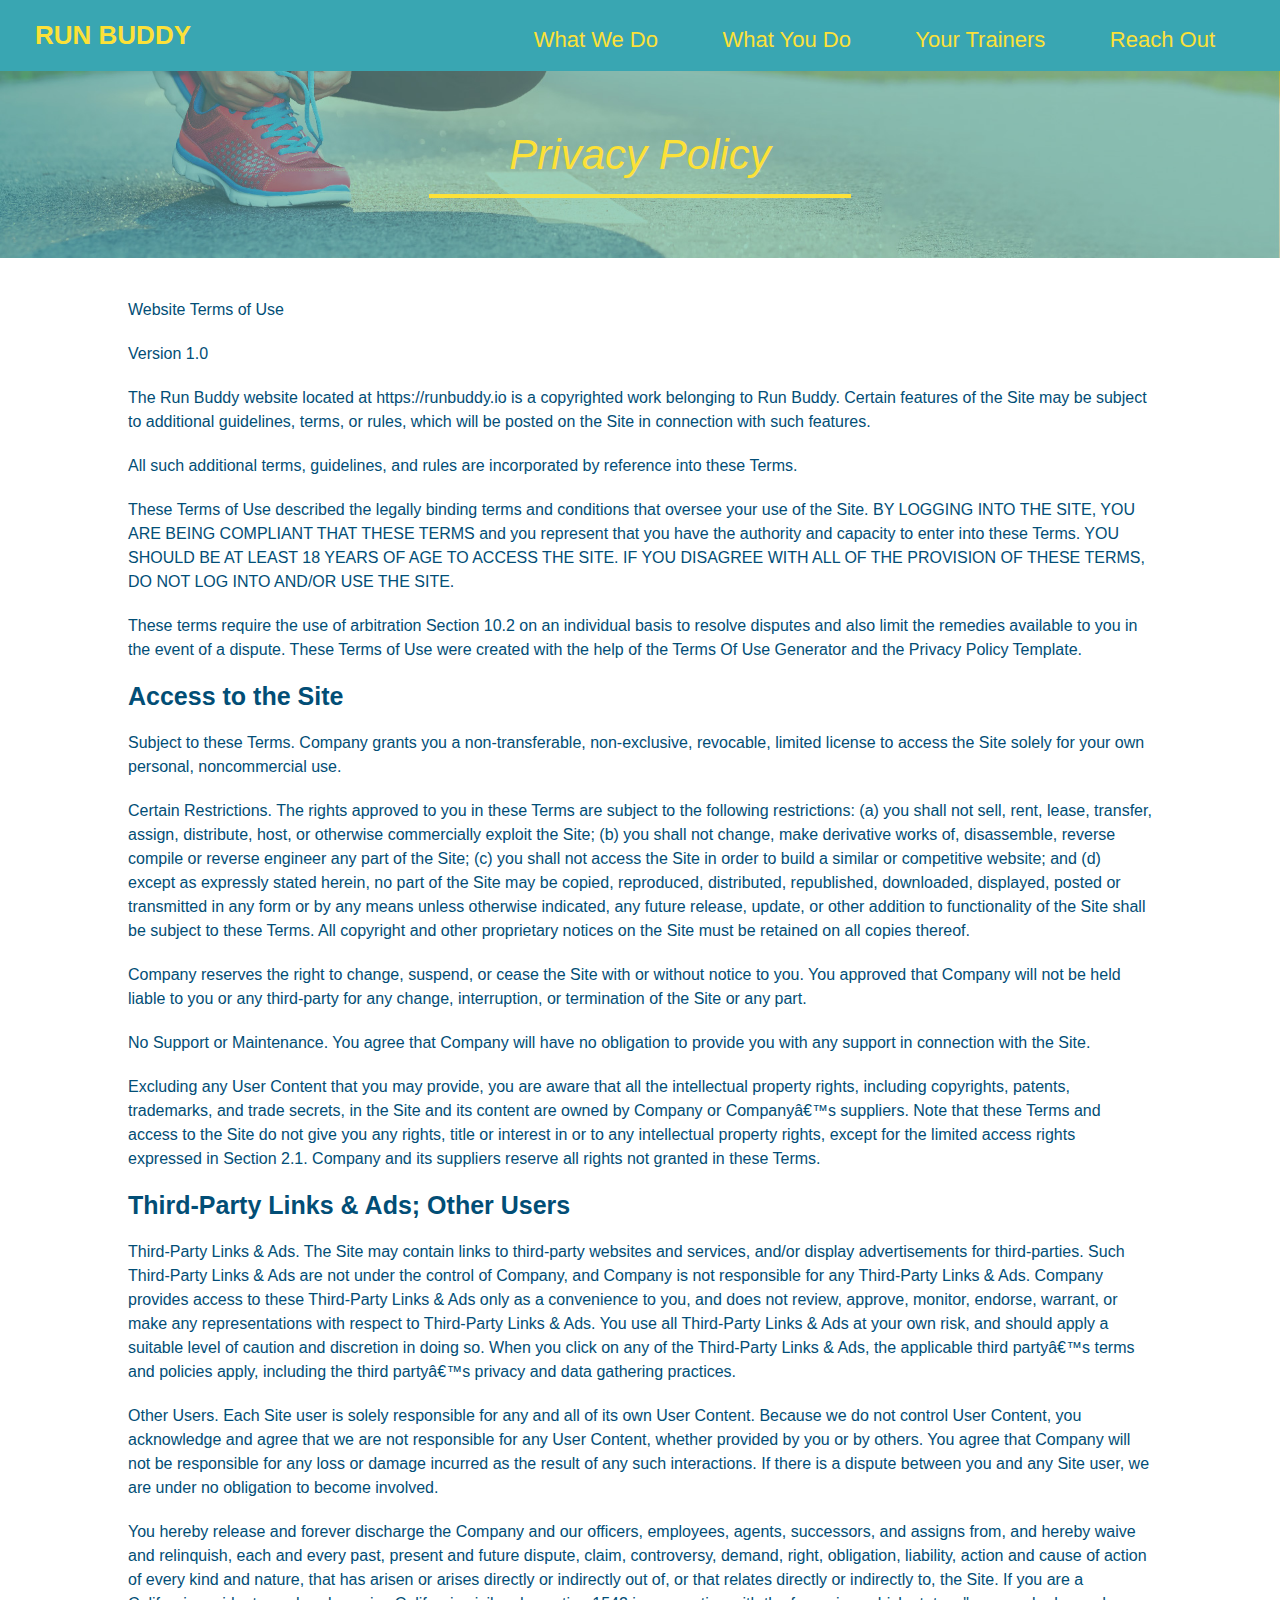
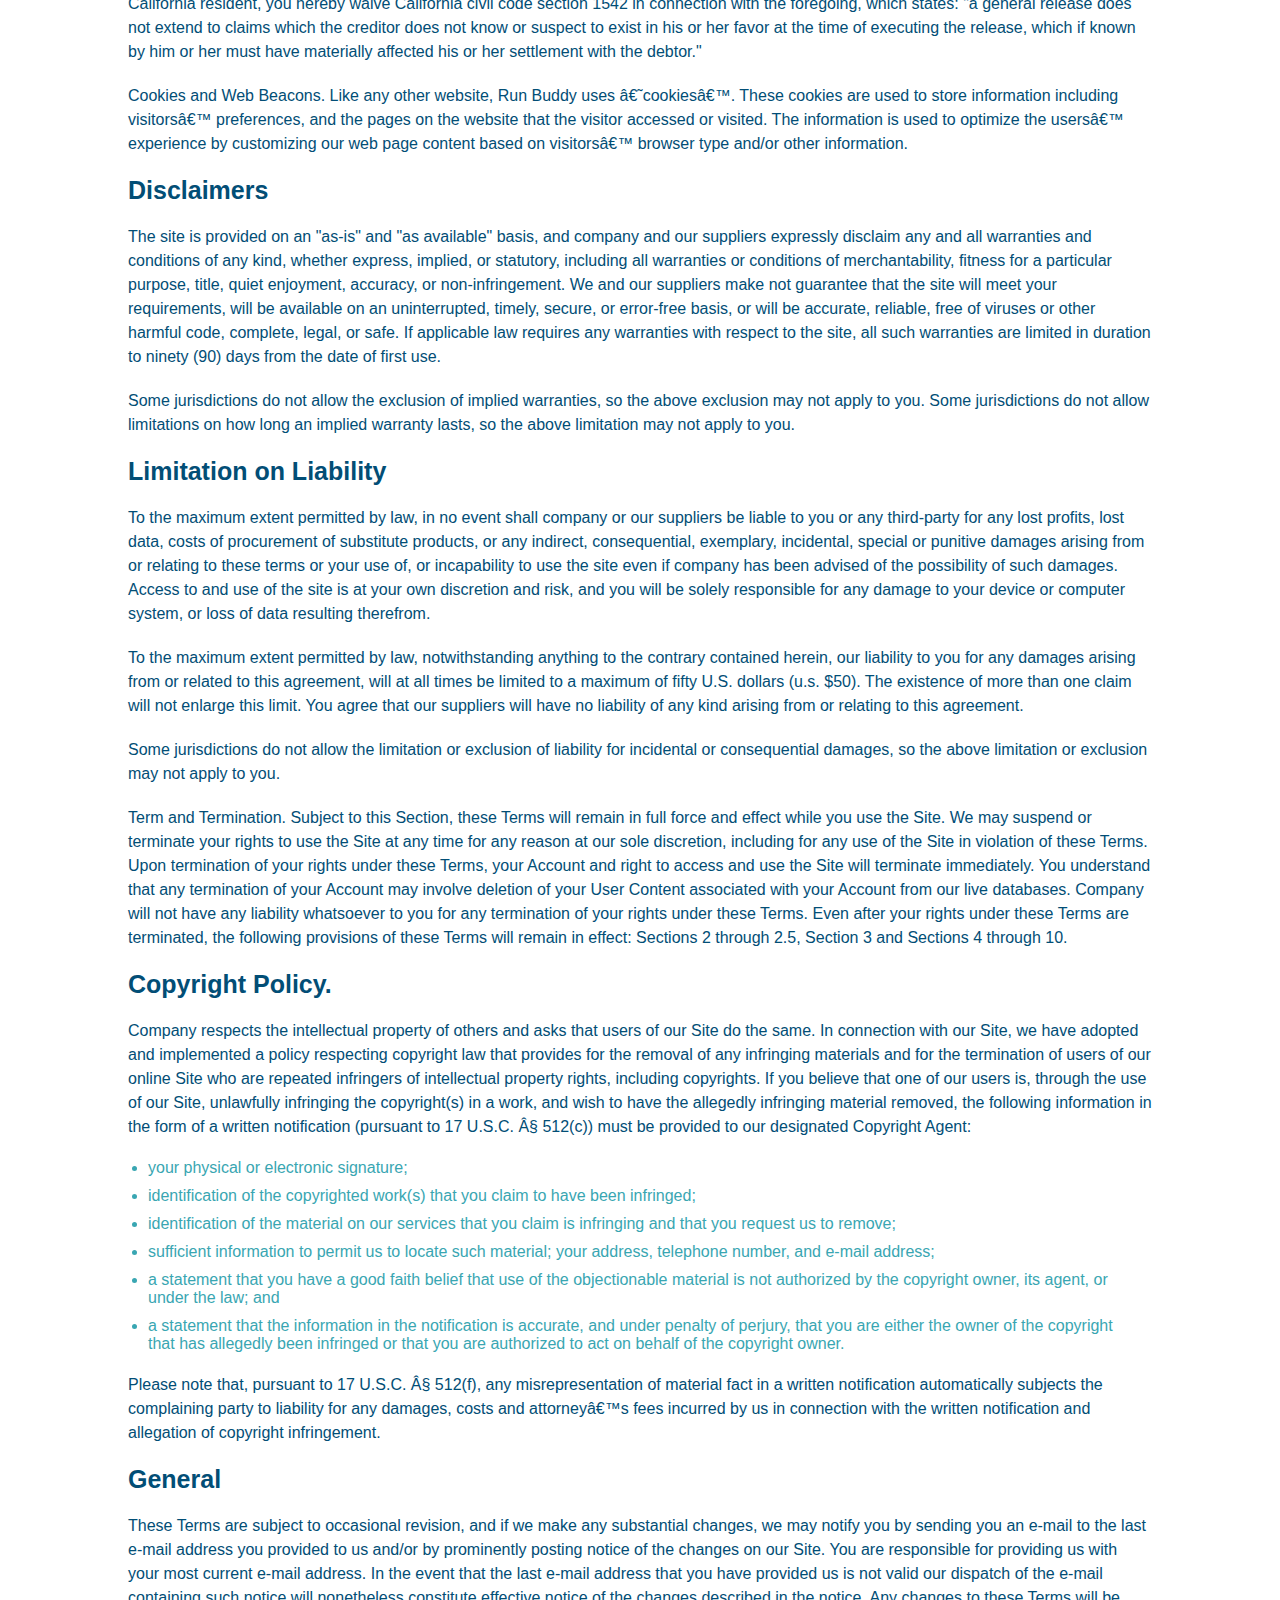
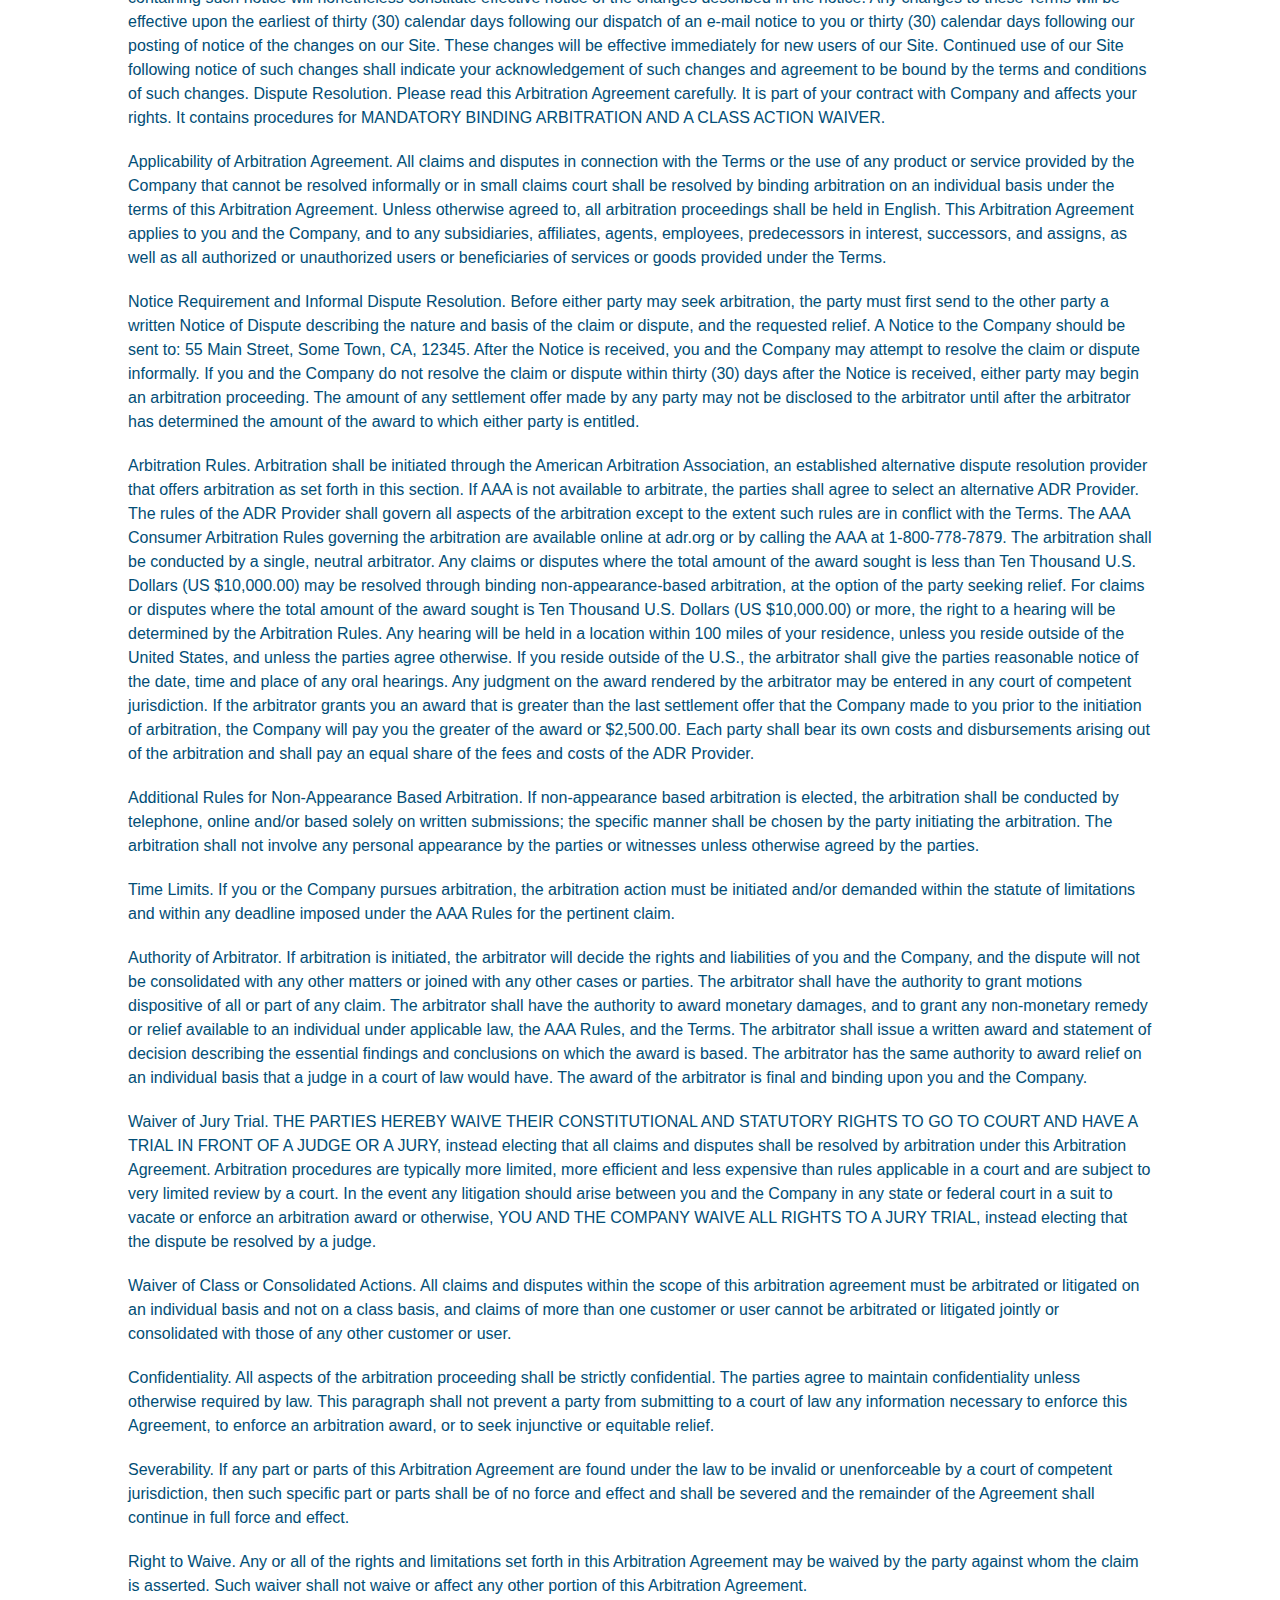
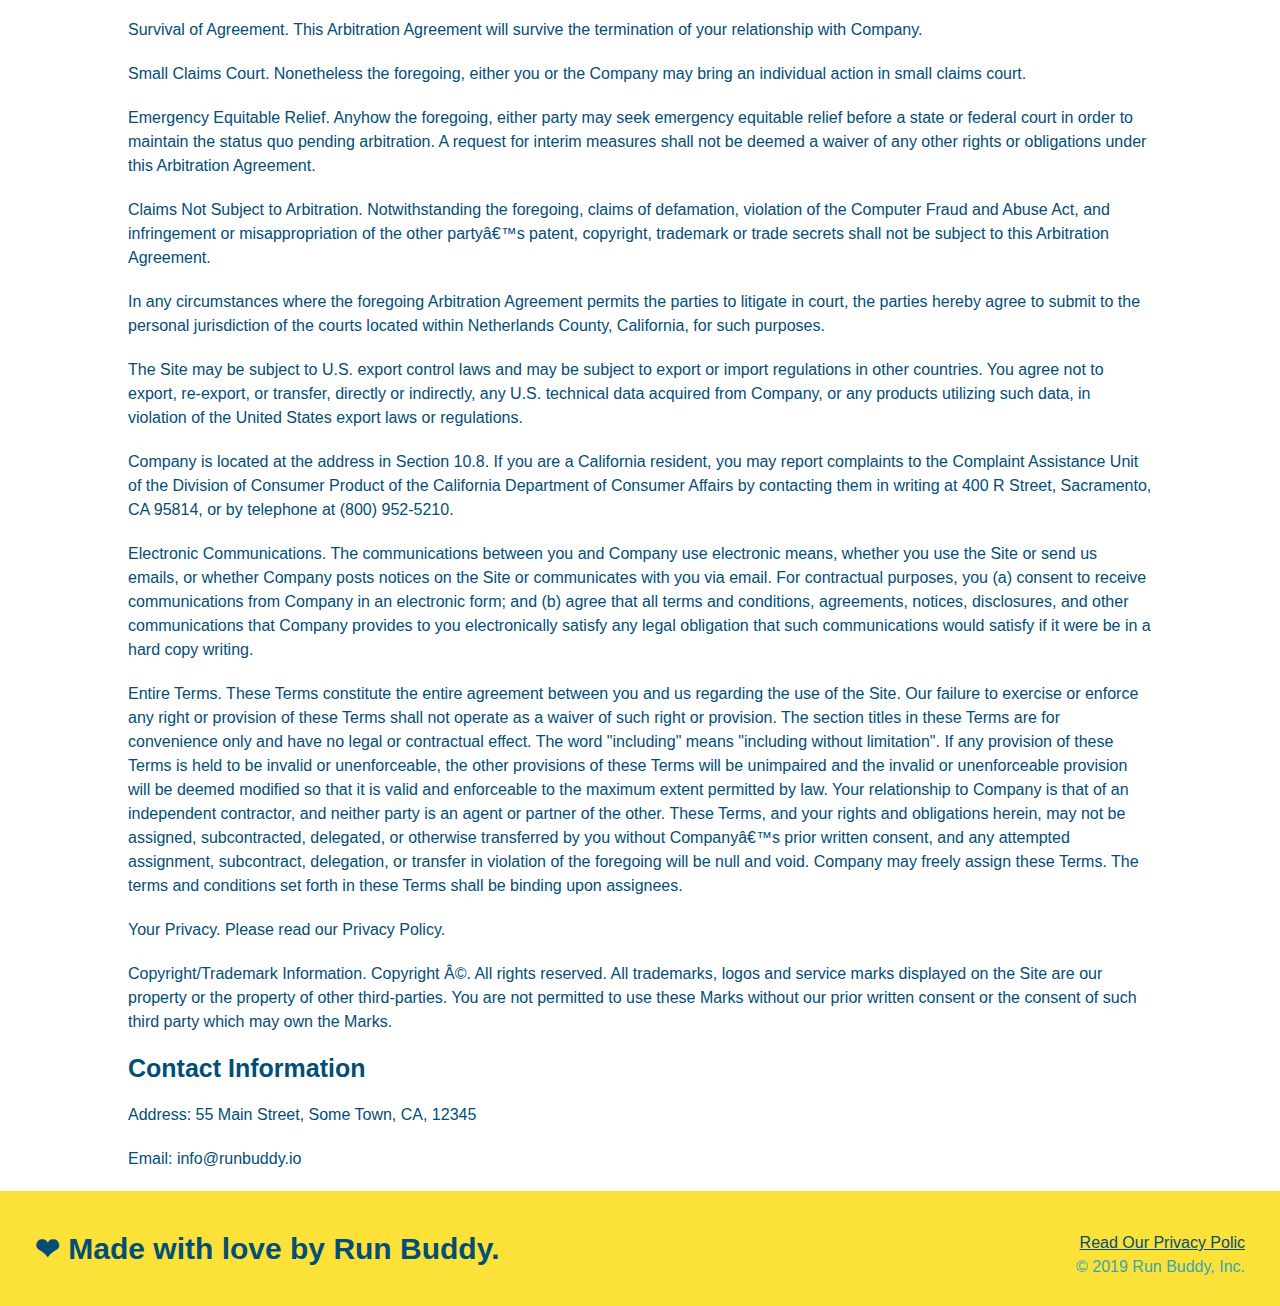
==== privacy-policy.html @ 5eff7f49 "privacy policy" ====
<!DOCTYPE html>
<html lang="en">
   
    <head>
        <meta charset="UTF-8" />
        <title>Privacy Policy - Run Buddy</title>
        <link rel="stylesheet" href="./assets/css/style.css"/>
        <link rel="stylesheet" href="./assets/css/secondary-styles.css"/>
       
    </head>
    
    <header>
            <h1><a href="/">RUN BUDDY</a>
            </h1>
            <nav>
                <!-- Unordered list element -->
            <ul>
                <!-- List item element -->
                <li>
                    <!-- Anchor element -->
                    <a href="./index.html#what-we-do">What We Do</a>
                </li>
                <li>
                    <a href="./index.html#what-you-do">What You Do</a>
                </li>
                <li>
                    <a href="./index.html#your-trainers">Your Trainers</a>
                </li>
                <li>
                    <a href="./index.html#reach-out">Reach Out</a>
                </li>
            </ul> 
            </nav>
    </header>
       
    <section class="hero">
            <h2 class="page-title">
                Privacy Policy
            </h2>
    </section>
        
    <article class="secondary-content">
            <p>
                Website Terms of Use
              </p>
        
              <p>
                Version 1.0
              </p>
        
              <p>
                The Run Buddy website located at https://runbuddy.io is a copyrighted work belonging to Run Buddy. Certain
                features of the Site may be subject to additional guidelines, terms, or rules, which will be posted on the Site
                in connection with such features.
              </p>
        
              <p>
                All such additional terms, guidelines, and rules are incorporated by reference into these Terms.
              </p>
        
              <p>
                These Terms of Use described the legally binding terms and conditions that oversee your use of the Site. BY
                LOGGING INTO THE SITE, YOU ARE BEING COMPLIANT THAT THESE TERMS and you represent that you have the authority
                and capacity to enter into these Terms. YOU SHOULD BE AT LEAST 18 YEARS OF AGE TO ACCESS THE SITE. IF YOU
                DISAGREE WITH ALL OF THE PROVISION OF THESE TERMS, DO NOT LOG INTO AND/OR USE THE SITE.
              </p>
        
              <p>
                These terms require the use of arbitration Section 10.2 on an individual basis to resolve disputes and also
                limit the remedies available to you in the event of a dispute. These Terms of Use were created with the help of
                the Terms Of Use Generator and the Privacy Policy Template.
              </p>
        
              <h3>
                Access to the Site
              </h3>
        
              <p>
                Subject to these Terms. Company grants you a non-transferable, non-exclusive, revocable, limited license to
                access the Site solely for your own personal, noncommercial use.
              </p>
        
              <p>
                Certain Restrictions. The rights approved to you in these Terms are subject to the following restrictions: (a)
                you shall not sell, rent, lease, transfer, assign, distribute, host, or otherwise commercially exploit the Site;
                (b) you shall not change, make derivative works of, disassemble, reverse compile or reverse engineer any part of
                the Site; (c) you shall not access the Site in order to build a similar or competitive website; and (d) except
                as expressly stated herein, no part of the Site may be copied, reproduced, distributed, republished, downloaded,
                displayed, posted or transmitted in any form or by any means unless otherwise indicated, any future release,
                update, or other addition to functionality of the Site shall be subject to these Terms. All copyright and other
                proprietary notices on the Site must be retained on all copies thereof.
              </p>
        
              <p>
                Company reserves the right to change, suspend, or cease the Site with or without notice to you. You approved
                that Company will not be held liable to you or any third-party for any change, interruption, or termination of
                the Site or any part.
              </p>
        
              <p>
                No Support or Maintenance. You agree that Company will have no obligation to provide you with any support in
                connection with the Site.
              </p>
        
              <p>
                Excluding any User Content that you may provide, you are aware that all the intellectual property rights,
                including copyrights, patents, trademarks, and trade secrets, in the Site and its content are owned by Company
                or Companyâ€™s suppliers. Note that these Terms and access to the Site do not give you any rights, title or
                interest in or to any intellectual property rights, except for the limited access rights expressed in Section
                2.1. Company and its suppliers reserve all rights not granted in these Terms.
              </p>
        
              <h3>
                Third-Party Links & Ads; Other Users
              </h3>
        
              <p>
                Third-Party Links & Ads. The Site may contain links to third-party websites and services, and/or display
                advertisements for third-parties. Such Third-Party Links & Ads are not under the control of Company, and Company
                is not responsible for any Third-Party Links & Ads. Company provides access to these Third-Party Links & Ads
                only as a convenience to you, and does not review, approve, monitor, endorse, warrant, or make any
                representations with respect to Third-Party Links & Ads. You use all Third-Party Links & Ads at your own risk,
                and should apply a suitable level of caution and discretion in doing so. When you click on any of the
                Third-Party Links & Ads, the applicable third partyâ€™s terms and policies apply, including the third partyâ€™s
                privacy and data gathering practices.
              </p>
        
              <p>
                Other Users. Each Site user is solely responsible for any and all of its own User Content. Because we do not
                control User Content, you acknowledge and agree that we are not responsible for any User Content, whether
                provided by you or by others. You agree that Company will not be responsible for any loss or damage incurred as
                the result of any such interactions. If there is a dispute between you and any Site user, we are under no
                obligation to become involved.
              </p>
        
              <p>
                You hereby release and forever discharge the Company and our officers, employees, agents, successors, and
                assigns from, and hereby waive and relinquish, each and every past, present and future dispute, claim,
                controversy, demand, right, obligation, liability, action and cause of action of every kind and nature, that has
                arisen or arises directly or indirectly out of, or that relates directly or indirectly to, the Site. If you are
                a California resident, you hereby waive California civil code section 1542 in connection with the foregoing,
                which states: "a general release does not extend to claims which the creditor does not know or suspect to exist
                in his or her favor at the time of executing the release, which if known by him or her must have materially
                affected his or her settlement with the debtor."
              </p>
        
              <p>
                Cookies and Web Beacons. Like any other website, Run Buddy uses â€˜cookiesâ€™. These cookies are used to store
                information including visitorsâ€™ preferences, and the pages on the website that the visitor accessed or visited.
                The information is used to optimize the usersâ€™ experience by customizing our web page content based on visitorsâ€™
                browser type and/or other information.
              </p>
        
              <h3>
                Disclaimers
              </h3>
        
              <p>
                The site is provided on an "as-is" and "as available" basis, and company and our suppliers expressly disclaim
                any and all warranties and conditions of any kind, whether express, implied, or statutory, including all
                warranties or conditions of merchantability, fitness for a particular purpose, title, quiet enjoyment, accuracy,
                or non-infringement. We and our suppliers make not guarantee that the site will meet your requirements, will be
                available on an uninterrupted, timely, secure, or error-free basis, or will be accurate, reliable, free of
                viruses or other harmful code, complete, legal, or safe. If applicable law requires any warranties with respect
                to the site, all such warranties are limited in duration to ninety (90) days from the date of first use.
              </p>
        
              <p>
                Some jurisdictions do not allow the exclusion of implied warranties, so the above exclusion may not apply to
                you. Some jurisdictions do not allow limitations on how long an implied warranty lasts, so the above limitation
                may not apply to you.
              </p>
        
              <h3>
                Limitation on Liability
              </h3>
        
              <p>
                To the maximum extent permitted by law, in no event shall company or our suppliers be liable to you or any
                third-party for any lost profits, lost data, costs of procurement of substitute products, or any indirect,
                consequential, exemplary, incidental, special or punitive damages arising from or relating to these terms or
                your use of, or incapability to use the site even if company has been advised of the possibility of such
                damages. Access to and use of the site is at your own discretion and risk, and you will be solely responsible
                for any damage to your device or computer system, or loss of data resulting therefrom.
              </p>
        
              <p>
                To the maximum extent permitted by law, notwithstanding anything to the contrary contained herein, our liability
                to you for any damages arising from or related to this agreement, will at all times be limited to a maximum of
                fifty U.S. dollars (u.s. $50). The existence of more than one claim will not enlarge this limit. You agree that
                our suppliers will have no liability of any kind arising from or relating to this agreement.
              </p>
        
              <p>
                Some jurisdictions do not allow the limitation or exclusion of liability for incidental or consequential
                damages, so the above limitation or exclusion may not apply to you.
              </p>
        
              <p>
                Term and Termination. Subject to this Section, these Terms will remain in full force and effect while you use
                the Site. We may suspend or terminate your rights to use the Site at any time for any reason at our sole
                discretion, including for any use of the Site in violation of these Terms. Upon termination of your rights under
                these Terms, your Account and right to access and use the Site will terminate immediately. You understand that
                any termination of your Account may involve deletion of your User Content associated with your Account from our
                live databases. Company will not have any liability whatsoever to you for any termination of your rights under
                these Terms. Even after your rights under these Terms are terminated, the following provisions of these Terms
                will remain in effect: Sections 2 through 2.5, Section 3 and Sections 4 through 10.
              </p>
        
              <h3>
                Copyright Policy.
              </h3>
        
              <p>
                Company respects the intellectual property of others and asks that users of our Site do the same. In connection
                with our Site, we have adopted and implemented a policy respecting copyright law that provides for the removal
                of any infringing materials and for the termination of users of our online Site who are repeated infringers of
                intellectual property rights, including copyrights. If you believe that one of our users is, through the use of
                our Site, unlawfully infringing the copyright(s) in a work, and wish to have the allegedly infringing material
                removed, the following information in the form of a written notification (pursuant to 17 U.S.C. Â§ 512(c)) must
                be provided to our designated Copyright Agent:
              </p>
        
              <ul>
                <li>
                  your physical or electronic signature;
                </li>
                <li>
                  identification of the copyrighted work(s) that you claim to have been infringed;
                </li>
                <li>
                  identification of the material on our services that you claim is infringing and that you request us to remove;
                </li>
                <li>
                  sufficient information to permit us to locate such material; your address, telephone number, and e-mail
                  address;
                </li>
                <li>
                  a statement that you have a good faith belief that use of the objectionable material is not authorized by the
                  copyright owner, its agent, or under the law; and
                </li>
                <li>
                  a statement that the information in the notification is accurate, and under penalty of perjury, that you are
                  either the owner of the copyright that has allegedly been infringed or that you are authorized to act on
                  behalf of the copyright owner.
                </li>
              </ul>
        
              <p>
                Please note that, pursuant to 17 U.S.C. Â§ 512(f), any misrepresentation of material fact in a written
                notification automatically subjects the complaining party to liability for any damages, costs and attorneyâ€™s
                fees incurred by us in connection with the written notification and allegation of copyright infringement.
              </p>
        
              <h3>
                General
              </h3>
        
              <p>
                These Terms are subject to occasional revision, and if we make any substantial changes, we may notify you by
                sending you an e-mail to the last e-mail address you provided to us and/or by prominently posting notice of the
                changes on our Site. You are responsible for providing us with your most current e-mail address. In the event
                that the last e-mail address that you have provided us is not valid our dispatch of the e-mail containing such
                notice will nonetheless constitute effective notice of the changes described in the notice. Any changes to these
                Terms will be effective upon the earliest of thirty (30) calendar days following our dispatch of an e-mail
                notice to you or thirty (30) calendar days following our posting of notice of the changes on our Site. These
                changes will be effective immediately for new users of our Site. Continued use of our Site following notice of
                such changes shall indicate your acknowledgement of such changes and agreement to be bound by the terms and
                conditions of such changes. Dispute Resolution. Please read this Arbitration Agreement carefully. It is part of
                your contract with Company and affects your rights. It contains procedures for MANDATORY BINDING ARBITRATION AND
                A CLASS ACTION WAIVER.
              </p>
        
              <p>
                Applicability of Arbitration Agreement. All claims and disputes in connection with the Terms or the use of any
                product or service provided by the Company that cannot be resolved informally or in small claims court shall be
                resolved by binding arbitration on an individual basis under the terms of this Arbitration Agreement. Unless
                otherwise agreed to, all arbitration proceedings shall be held in English. This Arbitration Agreement applies to
                you and the Company, and to any subsidiaries, affiliates, agents, employees, predecessors in interest,
                successors, and assigns, as well as all authorized or unauthorized users or beneficiaries of services or goods
                provided under the Terms.
              </p>
        
              <p>
                Notice Requirement and Informal Dispute Resolution. Before either party may seek arbitration, the party must
                first send to the other party a written Notice of Dispute describing the nature and basis of the claim or
                dispute, and the requested relief. A Notice to the Company should be sent to: 55 Main Street, Some Town, CA,
                12345. After the Notice is received, you and the Company may attempt to resolve the claim or dispute informally.
                If you and the Company do not resolve the claim or dispute within thirty (30) days after the Notice is received,
                either party may begin an arbitration proceeding. The amount of any settlement offer made by any party may not
                be disclosed to the arbitrator until after the arbitrator has determined the amount of the award to which either
                party is entitled.
              </p>
        
              <p>
                Arbitration Rules. Arbitration shall be initiated through the American Arbitration Association, an established
                alternative dispute resolution provider that offers arbitration as set forth in this section. If AAA is not
                available to arbitrate, the parties shall agree to select an alternative ADR Provider. The rules of the ADR
                Provider shall govern all aspects of the arbitration except to the extent such rules are in conflict with the
                Terms. The AAA Consumer Arbitration Rules governing the arbitration are available online at adr.org or by
                calling the AAA at 1-800-778-7879. The arbitration shall be conducted by a single, neutral arbitrator. Any
                claims or disputes where the total amount of the award sought is less than Ten Thousand U.S. Dollars (US
                $10,000.00) may be resolved through binding non-appearance-based arbitration, at the option of the party seeking
                relief. For claims or disputes where the total amount of the award sought is Ten Thousand U.S. Dollars (US
                $10,000.00) or more, the right to a hearing will be determined by the Arbitration Rules. Any hearing will be
                held in a location within 100 miles of your residence, unless you reside outside of the United States, and
                unless the parties agree otherwise. If you reside outside of the U.S., the arbitrator shall give the parties
                reasonable notice of the date, time and place of any oral hearings. Any judgment on the award rendered by the
                arbitrator may be entered in any court of competent jurisdiction. If the arbitrator grants you an award that is
                greater than the last settlement offer that the Company made to you prior to the initiation of arbitration, the
                Company will pay you the greater of the award or $2,500.00. Each party shall bear its own costs and
                disbursements arising out of the arbitration and shall pay an equal share of the fees and costs of the ADR
                Provider.
              </p>
        
              <p>
                Additional Rules for Non-Appearance Based Arbitration. If non-appearance based arbitration is elected, the
                arbitration shall be conducted by telephone, online and/or based solely on written submissions; the specific
                manner shall be chosen by the party initiating the arbitration. The arbitration shall not involve any personal
                appearance by the parties or witnesses unless otherwise agreed by the parties.
              </p>
        
              <p>
                Time Limits. If you or the Company pursues arbitration, the arbitration action must be initiated and/or demanded
                within the statute of limitations and within any deadline imposed under the AAA Rules for the pertinent claim.
              </p>
        
              <p>
                Authority of Arbitrator. If arbitration is initiated, the arbitrator will decide the rights and liabilities of
                you and the Company, and the dispute will not be consolidated with any other matters or joined with any other
                cases or parties. The arbitrator shall have the authority to grant motions dispositive of all or part of any
                claim. The arbitrator shall have the authority to award monetary damages, and to grant any non-monetary remedy
                or relief available to an individual under applicable law, the AAA Rules, and the Terms. The arbitrator shall
                issue a written award and statement of decision describing the essential findings and conclusions on which the
                award is based. The arbitrator has the same authority to award relief on an individual basis that a judge in a
                court of law would have. The award of the arbitrator is final and binding upon you and the Company.
              </p>
        
              <p>
                Waiver of Jury Trial. THE PARTIES HEREBY WAIVE THEIR CONSTITUTIONAL AND STATUTORY RIGHTS TO GO TO COURT AND HAVE
                A TRIAL IN FRONT OF A JUDGE OR A JURY, instead electing that all claims and disputes shall be resolved by
                arbitration under this Arbitration Agreement. Arbitration procedures are typically more limited, more efficient
                and less expensive than rules applicable in a court and are subject to very limited review by a court. In the
                event any litigation should arise between you and the Company in any state or federal court in a suit to vacate
                or enforce an arbitration award or otherwise, YOU AND THE COMPANY WAIVE ALL RIGHTS TO A JURY TRIAL, instead
                electing that the dispute be resolved by a judge.
              </p>
        
              <p>
                Waiver of Class or Consolidated Actions. All claims and disputes within the scope of this arbitration agreement
                must be arbitrated or litigated on an individual basis and not on a class basis, and claims of more than one
                customer or user cannot be arbitrated or litigated jointly or consolidated with those of any other customer or
                user.
              </p>
        
              <p>
                Confidentiality. All aspects of the arbitration proceeding shall be strictly confidential. The parties agree to
                maintain confidentiality unless otherwise required by law. This paragraph shall not prevent a party from
                submitting to a court of law any information necessary to enforce this Agreement, to enforce an arbitration
                award, or to seek injunctive or equitable relief.
              </p>
        
              <p>
                Severability. If any part or parts of this Arbitration Agreement are found under the law to be invalid or
                unenforceable by a court of competent jurisdiction, then such specific part or parts shall be of no force and
                effect and shall be severed and the remainder of the Agreement shall continue in full force and effect.
              </p>
        
              <p>
                Right to Waive. Any or all of the rights and limitations set forth in this Arbitration Agreement may be waived
                by the party against whom the claim is asserted. Such waiver shall not waive or affect any other portion of this
                Arbitration Agreement.
              </p>
        
              <p>
                Survival of Agreement. This Arbitration Agreement will survive the termination of your relationship with
                Company.
              </p>
        
              <p>
                Small Claims Court. Nonetheless the foregoing, either you or the Company may bring an individual action in small
                claims court.
              </p>
        
              <p>
                Emergency Equitable Relief. Anyhow the foregoing, either party may seek emergency equitable relief before a
                state or federal court in order to maintain the status quo pending arbitration. A request for interim measures
                shall not be deemed a waiver of any other rights or obligations under this Arbitration Agreement.
              </p>
        
              <p>
                Claims Not Subject to Arbitration. Notwithstanding the foregoing, claims of defamation, violation of the
                Computer Fraud and Abuse Act, and infringement or misappropriation of the other partyâ€™s patent, copyright,
                trademark or trade secrets shall not be subject to this Arbitration Agreement.
              </p>
        
              <p>
                In any circumstances where the foregoing Arbitration Agreement permits the parties to litigate in court, the
                parties hereby agree to submit to the personal jurisdiction of the courts located within Netherlands County,
                California, for such purposes.
              </p>
        
              <p>
                The Site may be subject to U.S. export control laws and may be subject to export or import regulations in other
                countries. You agree not to export, re-export, or transfer, directly or indirectly, any U.S. technical data
                acquired from Company, or any products utilizing such data, in violation of the United States export laws or
                regulations.
              </p>
        
              <p>
                Company is located at the address in Section 10.8. If you are a California resident, you may report complaints
                to the Complaint Assistance Unit of the Division of Consumer Product of the California Department of Consumer
                Affairs by contacting them in writing at 400 R Street, Sacramento, CA 95814, or by telephone at (800) 952-5210.
              </p>
        
              <p>
                Electronic Communications. The communications between you and Company use electronic means, whether you use the
                Site or send us emails, or whether Company posts notices on the Site or communicates with you via email. For
                contractual purposes, you (a) consent to receive communications from Company in an electronic form; and (b)
                agree that all terms and conditions, agreements, notices, disclosures, and other communications that Company
                provides to you electronically satisfy any legal obligation that such communications would satisfy if it were be
                in a hard copy writing.
              </p>
        
              <p>
                Entire Terms. These Terms constitute the entire agreement between you and us regarding the use of the Site. Our
                failure to exercise or enforce any right or provision of these Terms shall not operate as a waiver of such right
                or provision. The section titles in these Terms are for convenience only and have no legal or contractual
                effect. The word "including" means "including without limitation". If any provision of these Terms is held to be
                invalid or unenforceable, the other provisions of these Terms will be unimpaired and the invalid or
                unenforceable provision will be deemed modified so that it is valid and enforceable to the maximum extent
                permitted by law. Your relationship to Company is that of an independent contractor, and neither party is an
                agent or partner of the other. These Terms, and your rights and obligations herein, may not be assigned,
                subcontracted, delegated, or otherwise transferred by you without Companyâ€™s prior written consent, and any
                attempted assignment, subcontract, delegation, or transfer in violation of the foregoing will be null and void.
                Company may freely assign these Terms. The terms and conditions set forth in these Terms shall be binding upon
                assignees.
              </p>
        
              <p>
                Your Privacy. Please read our Privacy Policy.
              </p>
        
              <p>
                Copyright/Trademark Information. Copyright Â©. All rights reserved. All trademarks, logos and service marks
                displayed on the Site are our property or the property of other third-parties. You are not permitted to use
                these Marks without our prior written consent or the consent of such third party which may own the Marks.
              </p>
        
              <h3>
                Contact Information
              </h3>
        
              <p>
                Address: 55 Main Street, Some Town, CA, 12345
              </p>
        
              <p>
                Email: info@runbuddy.io
              </p>
           
    
    </article>
     
    <body>
    </body>
    
    <footer>
        <h2>❤ Made with love by Run Buddy.</h2>
        <div>
            <a href="#">Read Our Privacy Polic</a><br />
            &copy; 2019 Run Buddy, Inc.
        </div>
        
    </footer>
</html>
---- assets/css/style.css ----
* {
    margin: 0;
    padding: 0;
}
body {
    /* more on this crazy alphanumerical value in a minute! */
    color: #39a6b2;
    font-family: Helvetica, Arial, sans-serif;
}

/* apply styles to <header> */
header {
    padding: 20px 35px;
    background-color: #39a6b2;
}

header h1 {
    font-weight: bold;
    font-size: 36px;
    color: #fce138;
    margin: 0;
}

header a {
    color: #fce138;
}

header a {
    text-decoration: none;
    color: #fce138;
}

header nav {
    float: right;
    margin: 7px 0;
}

header nav ul li {
    display: inline;
}

header nav ul li a {
    margin: 0 30px;
    font-weight: lighter;
    font-size: 22px;
}

header h1 {
    font-weight: bold;
    font-size: 26px;
    color: #fce138;
    margin: 0;
    display: inline;
}

footer {
    background: #fce138;
    width: 100%;
    padding: 40px 35px;
}

footer h2 {
    display: inline;
    color: #024e76;
    font-size: 30px;
    margin: 0;
}

footer div {
    float: right;
    line-height: 1.5;
    text-align: right;
}

footer a {
    color: #024e76;
}

* {
    margin: 0;
    padding: 0;
    box-sizing: border-box;
}

section {
    padding: 60px;
}

section {
    padding: 60px;
}

/* Hero Style Start */

.hero {
    background-image: url("../images/hero-bg.jpg");
    height: 600px;
    background-size: cover;
    background-position: center;
    position: relative;
    
}


.hero-form {
    background-color: #fce138;
    color:#024e76;
    padding: 20px;
    width: 500px;
    border-style: solid;
    border-width: 3px;
    border-color: #024e76;

}

.hero-form {
    border:3px solid #024e76;
    background-color: #fce138;
    padding: 20px;
    width: 500px;
    color: #024e76;
    position: absolute;
    bottom: 120px;
    right: 140px;
}

.hero-form h3 {
    margin:0px;
    font-size:24px;
    
}

.hero-form p {
    margin: 5px 0 15px 0;
}

.form-input {
    border: 1px solid #024e76;
    display: block;
    padding: 7px 15px;
    font-size: 16px;
    color: #024e76;
    width: 100%;
    margin-bottom: 15px;
}

.hero-form label {
    margin: 0 5px;
}

.hero-form button {
    color: #fce138;
    background-color: #024e76;
    font-size: 16px;
    padding: 10px 20px;
    border: none;
    padding: 10px 20px;
}

/* Hero Style End */

.intro {
    text-align: center;
}




.intro p {
    line-height: 1.7;
    color: #39a6b2;
    width: 80%;
    font-size: 20px;
}

.intro p {
    /* add this alongside your other declarations */
    margin: 0 auto;
}

.steps {
    text-align: center;
    background: #fce138;
}



.section-title {
    font-size: 55px;
    color: #024e76;
    margin-bottom: 35px;
    padding: 0 100px 20px 100px;
    display: inline-block;
    border-bottom: 3px solid;
}

.primary-border {
    border-color: #fce138;
}

.secondary-border {
    border-color: #39a6b2;
}

.steps div {
    margin-bottom: 80px;
}

.steps img {
    width: 15%;
    margin: 10px 0;
}

.steps h3 {
    color: #024e76;
    font-size: 46px;
    margin-top: 10px;
}

.steps p {
    color: #39a6b2;
    font-size: 23px;
}

.steps span {
    font-size: 38px;
}

.trainers {
    text-align: center;
}

.trainer {
    width: 900px;
    margin: 0 auto 30px auto;
    background: #024e76;
    color: #fce138;
    overflow: auto;
}

.trainer img {
    width:35%;
    float: left;
}

.trainer-bio {
    padding: 35px;
    float: left;
    width: 65%
}

.text-left {
    text-align: left;
}

.text-right {
    text-align: right;
}

.trainer-bio h3 {
    font-size: 32px;
    margin-bottom: 8px;
}

.trainer-bio h4 {
    font-weight: lighter;
    font-size:26px;
    margin-bottom: 25px;
}

.trainer-bio p {
    font-size: 17px;
    line-height: 1.3;
}

/* Reach Out Styles Start */
.contact {
    background-color:#024e76;
    text-align:center;
}

.contact h2 {
    color:#fce138;
}

.contact-info iframe{
    width:400px;
    height:400px;
}

.contact-info div {
    color:white;
    width:410px;
    display: inline-block;
    vertical-align: top;
    text-align: left;
    margin: 30px 0 0 60px;

}

.contact-info h3 {
    color: #fce138;
    font-size: 32px;
}

.contact-info p, .contact-info address {
    margin: 20px 0;
    line-height: 1.5;
    font-size: 20px;
    font-style: normal;
}

.contact-info a {
    color: #fce138;
}

/* Reach Out Styles End */
---- assets/css/secondary-styles.css ----
.hero {
    background-position: bottom;
    height: auto;
    text-align: center;
    margin-bottom: 40px;

}

.page-title {
    color:#fce138;
    display:inline-block;
    border-bottom:4px solid #fce138;
    padding:0 80px 15px 80px;
    font-weight:normal;
    font-size:42px;
    font-style:italic;

}

.secondary-content {
    width:80%;
    margin:auto;
    }

.secondary-content, article {
    color:#024e76

}

.secondary-content h3{
    font-size: 25px;
    margin:20px 0;

}

.secondary-content p {
    font-size: 16px;
    line-height:1.5;
    margin: 20px 0;
}

.secondary-content ul {
    margin: 15px 20px;
}

.secondary-content li {
    color:#39a6b2;
    margin: 10px 0;
}
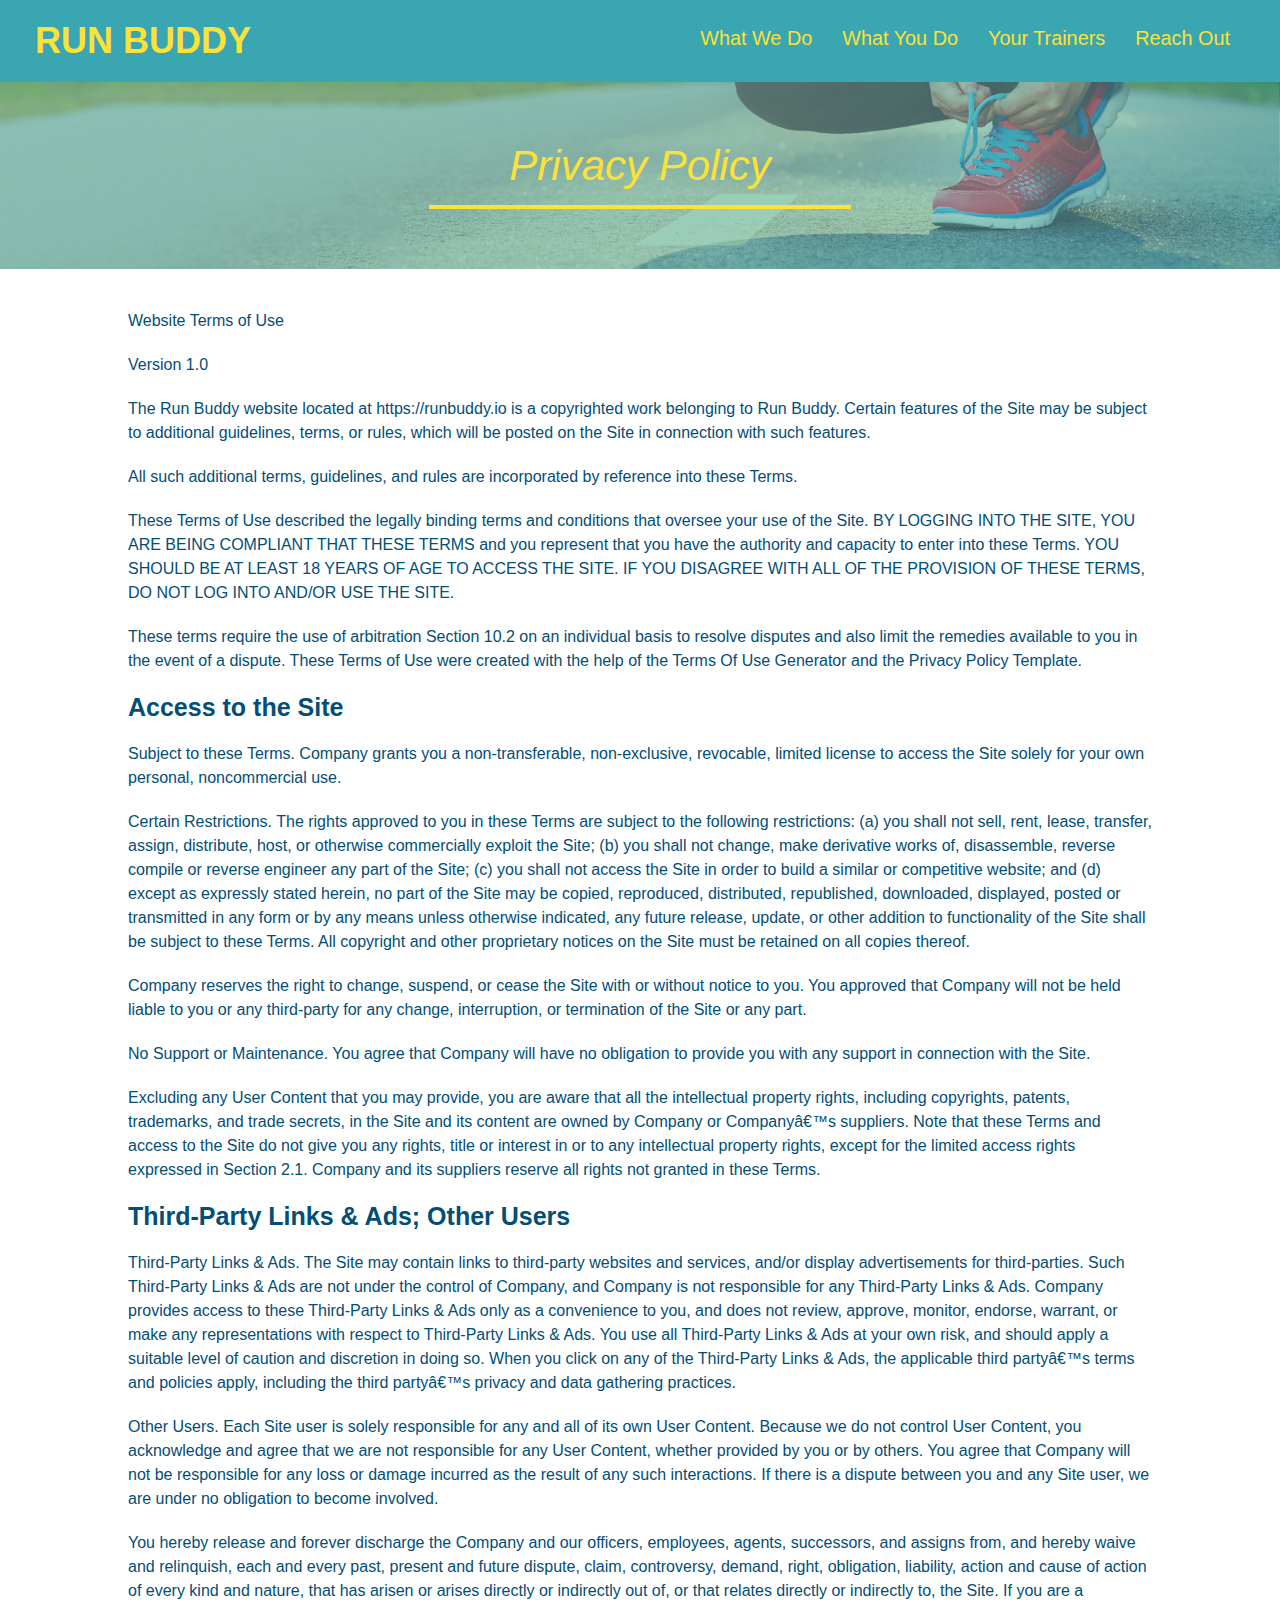
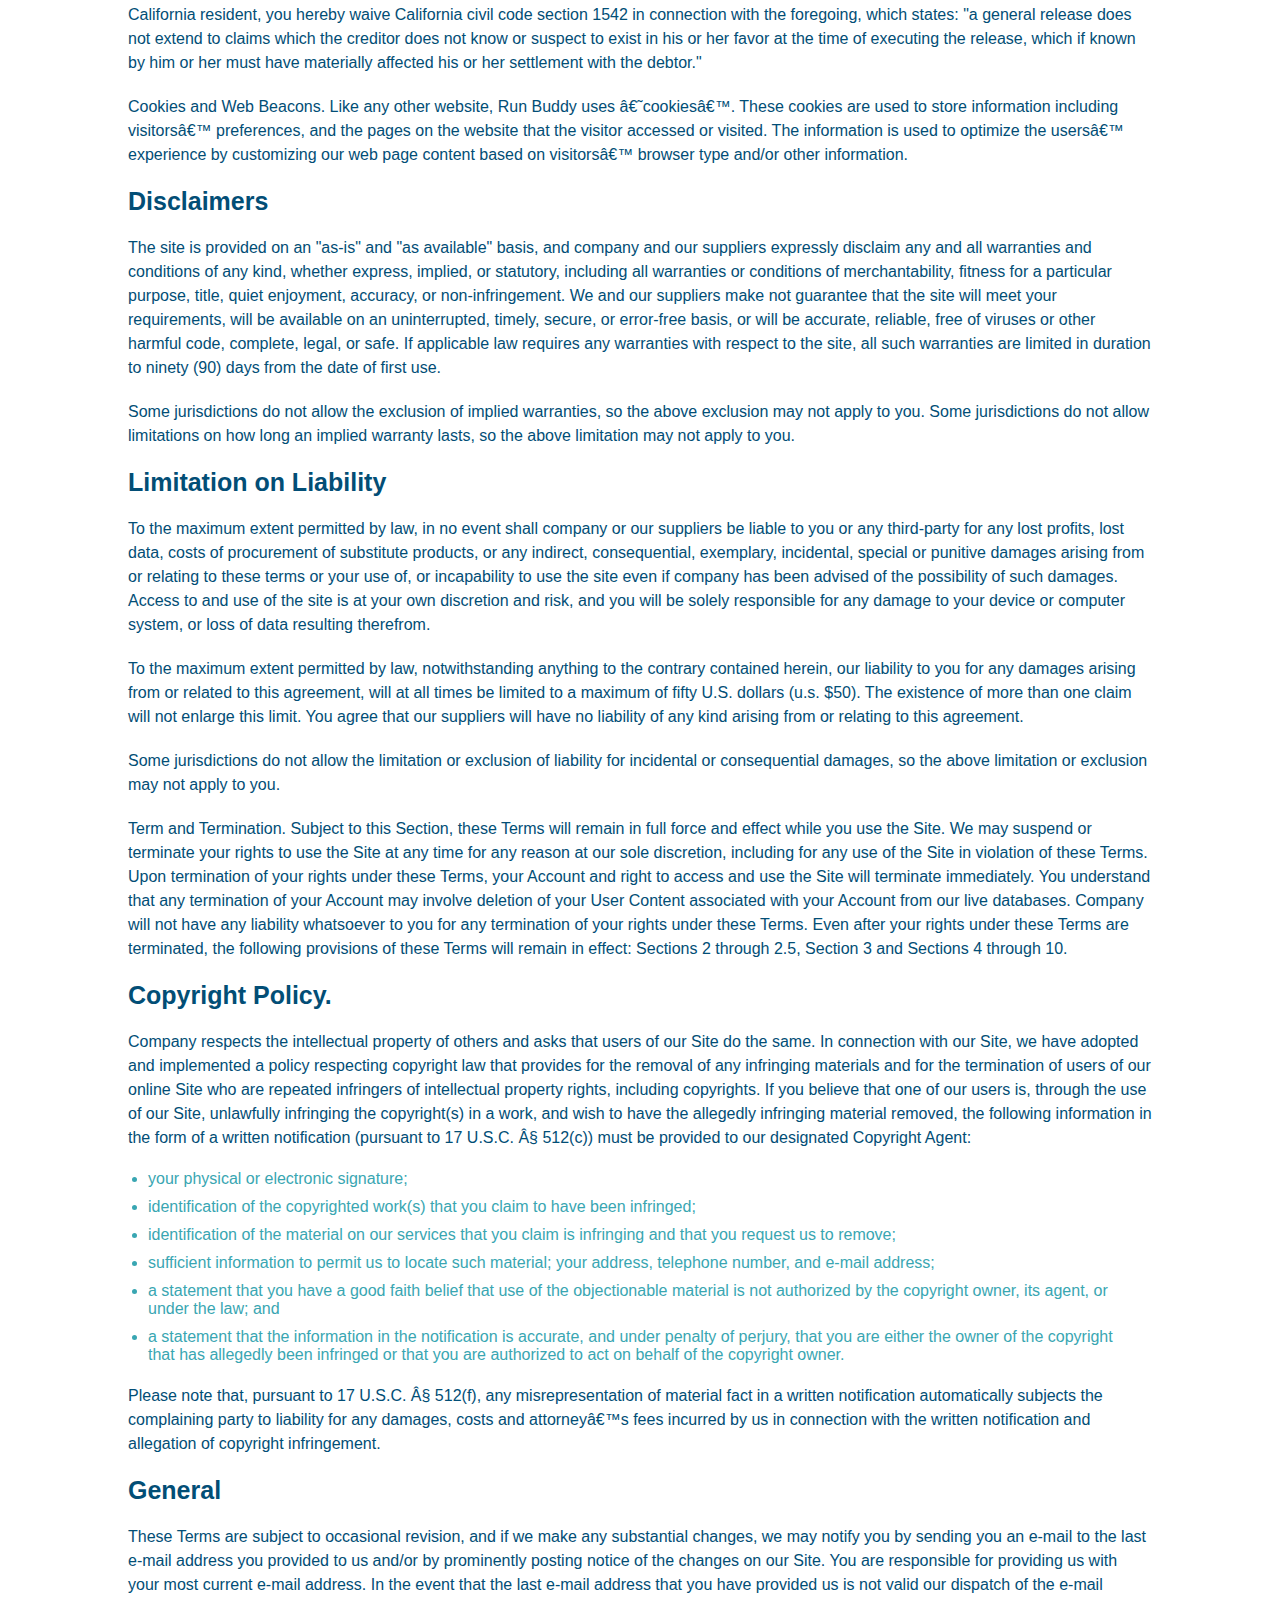
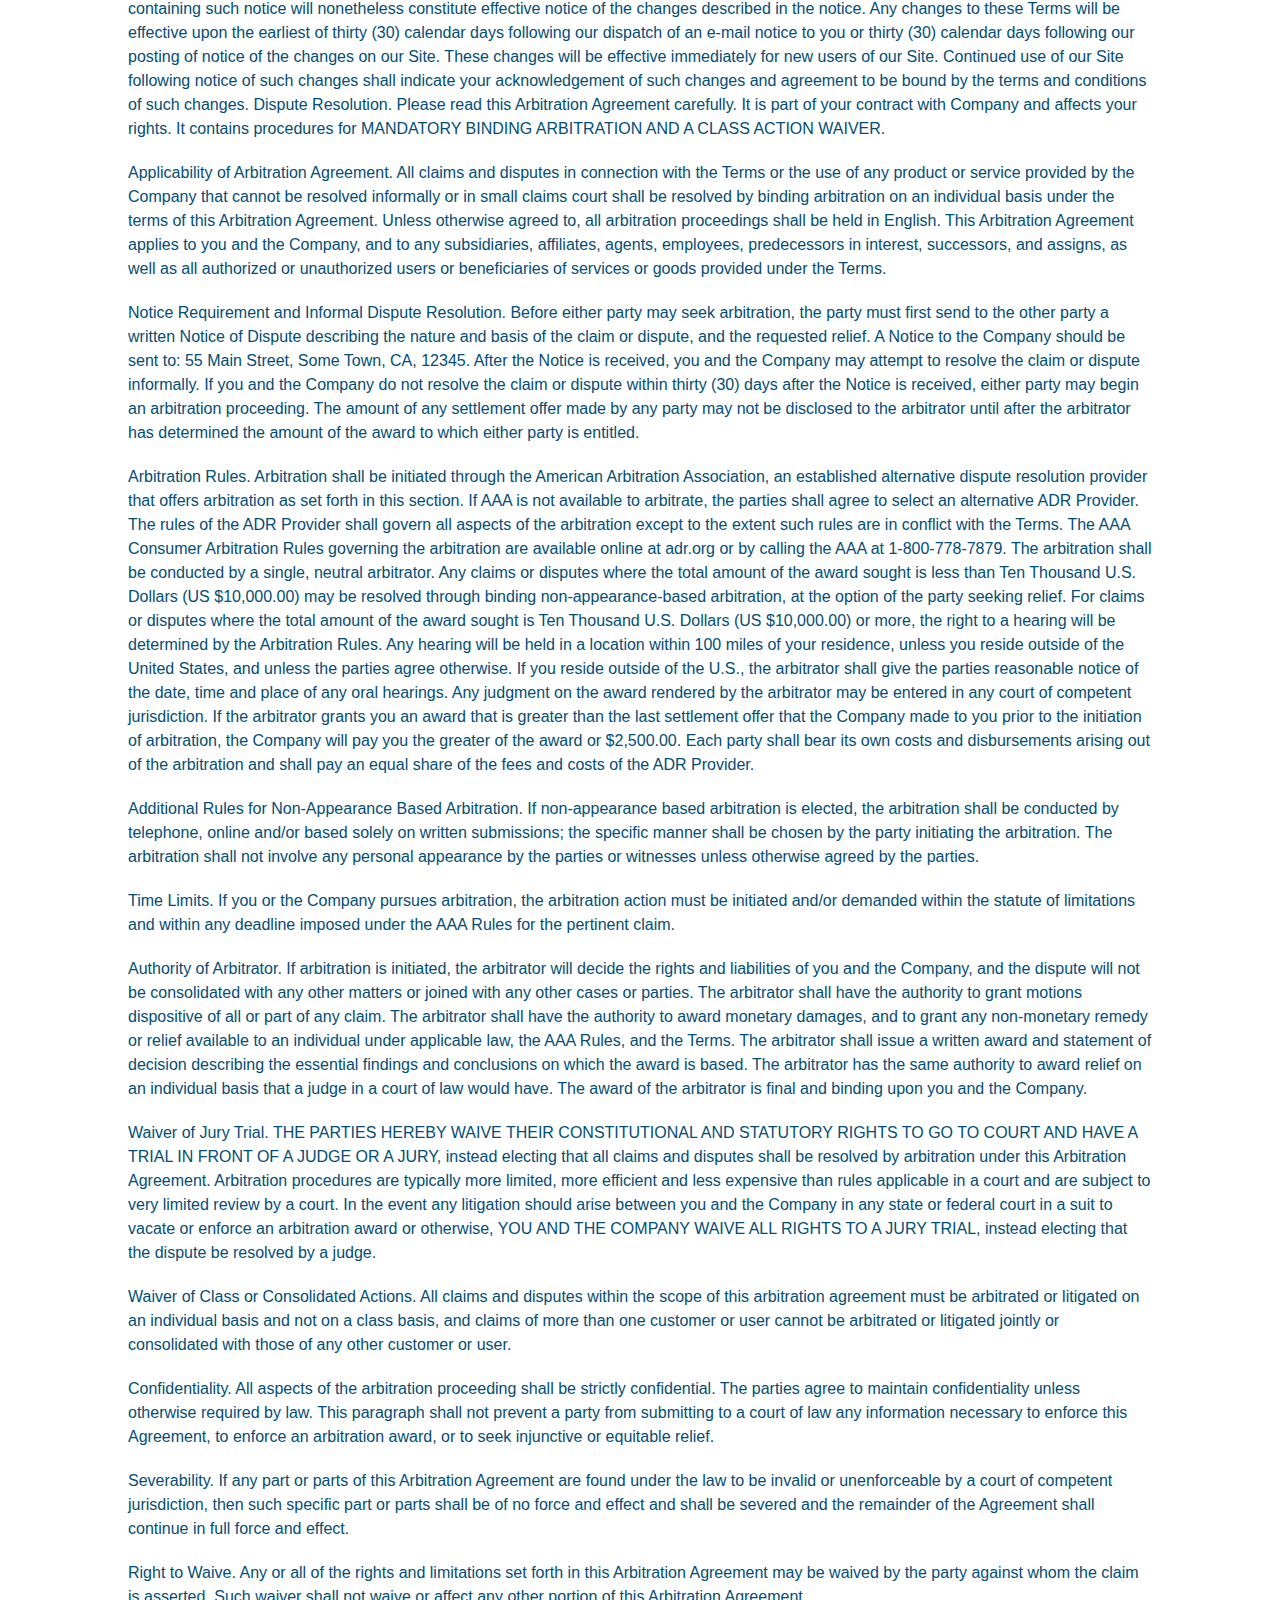
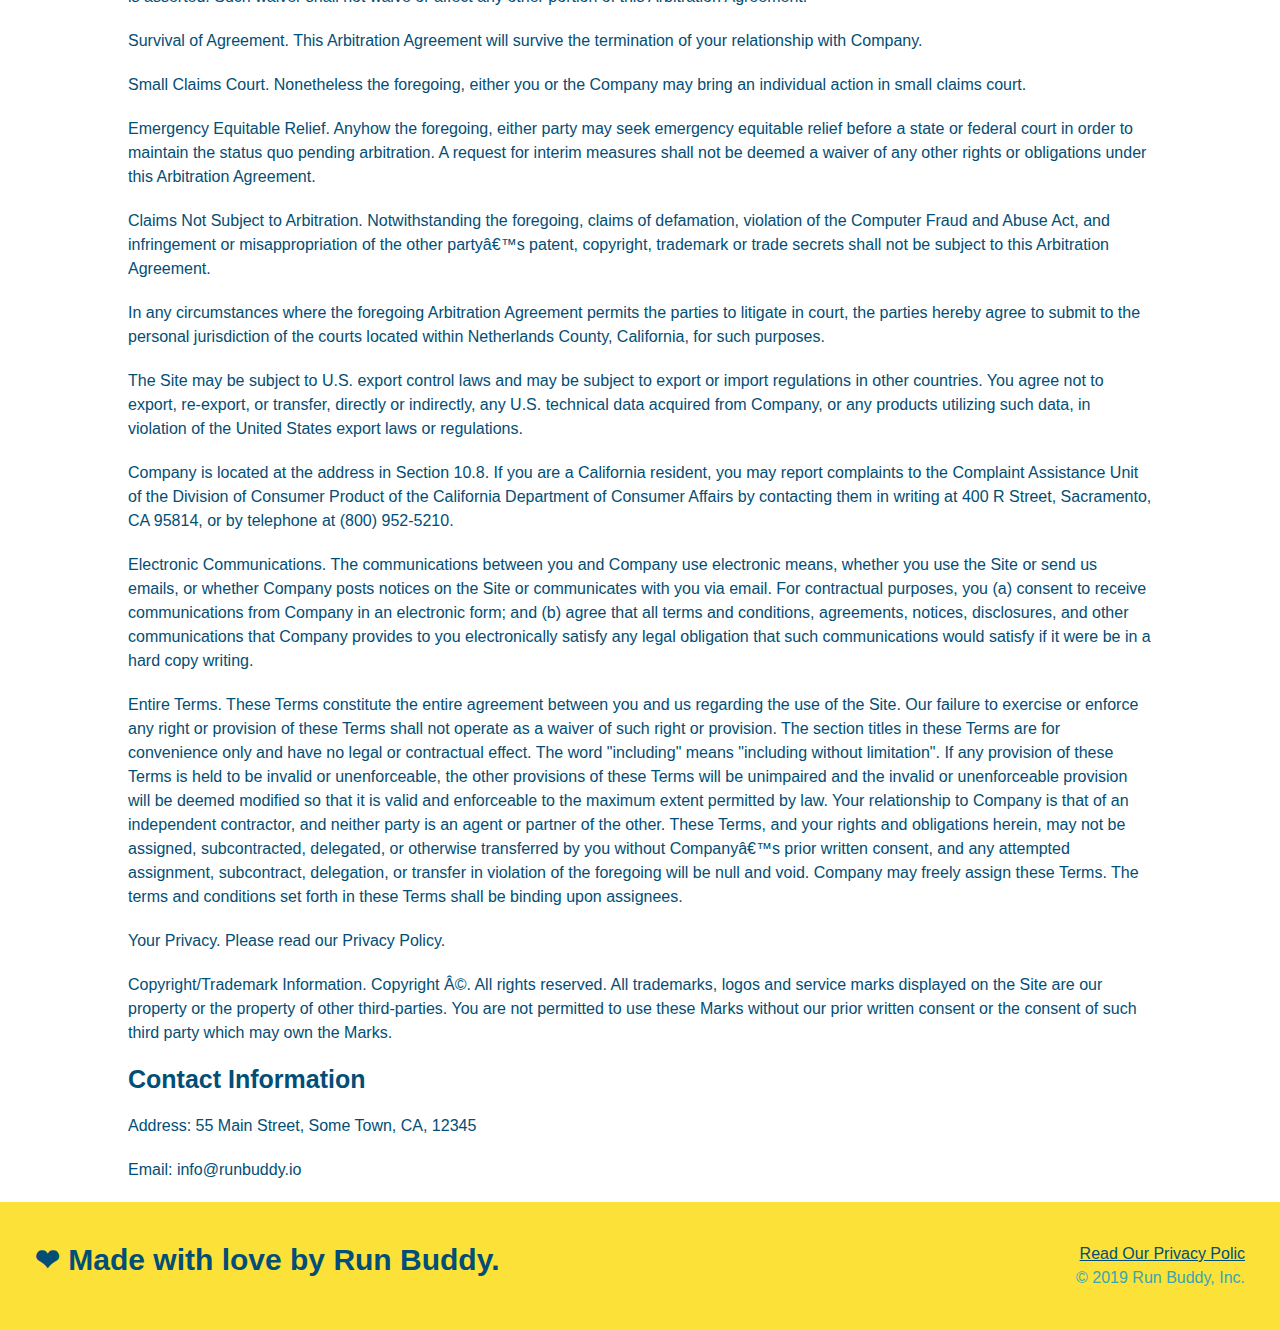
==== commit 5d928719: "Media quieries added" ====
--- a/privacy-policy.html
+++ b/privacy-policy.html
@@ -6,6 +6,7 @@
         <title>Privacy Policy - Run Buddy</title>
         <link rel="stylesheet" href="./assets/css/style.css"/>
         <link rel="stylesheet" href="./assets/css/secondary-styles.css"/>
+        <meta name="viewport" content="width=device-width, initial-scale=1.0"/>
        
     </head>
     
--- a/assets/css/style.css
+++ b/assets/css/style.css
@@ -10,8 +10,11 @@
 
 /* apply styles to <header> */
 header {
+    display:flex;
     padding: 20px 35px;
     background-color: #39a6b2;
+    justify-content: space-between;
+    flex-wrap:wrap;
 }
 
 header h1 {
@@ -31,43 +34,44 @@
 }
 
 header nav {
-    float: right;
+    
     margin: 7px 0;
 }
 
-header nav ul li {
-    display: inline;
+header nav ul {
+    display:flex;
+    flex-wrap: wrap;
+    justify-content: space-between;
+    align-items: center;
+    list-style: none;
 }
 
 header nav ul li a {
-    margin: 0 30px;
+    padding: 10px 15px;
     font-weight: lighter;
-    font-size: 22px;
-}
-
-header h1 {
-    font-weight: bold;
-    font-size: 26px;
-    color: #fce138;
-    margin: 0;
-    display: inline;
-}
+    font-size: 1.55vw;
+}
+
+
 
 footer {
     background: #fce138;
     width: 100%;
     padding: 40px 35px;
+    display:flex;
+    justify-content:space-between;
+    flex-wrap:wrap;
 }
 
 footer h2 {
-    display: inline;
+    
     color: #024e76;
     font-size: 30px;
     margin: 0;
 }
 
 footer div {
-    float: right;
+    
     line-height: 1.5;
     text-align: right;
 }
@@ -94,34 +98,41 @@
 
 .hero {
     background-image: url("../images/hero-bg.jpg");
-    height: 600px;
     background-size: cover;
     background-position: center;
-    position: relative;
-    
-}
+    display:flex;
+    justify-content:center;
+    flex-wrap:wrap;
+    align-items: flex-start;
+    }
 
 
 .hero-form {
     background-color: #fce138;
     color:#024e76;
     padding: 20px;
-    width: 500px;
+    border:3px solid #024e76;
     border-style: solid;
     border-width: 3px;
     border-color: #024e76;
-
-}
-
-.hero-form {
-    border:3px solid #024e76;
-    background-color: #fce138;
-    padding: 20px;
-    width: 500px;
-    color: #024e76;
-    position: absolute;
-    bottom: 120px;
-    right: 140px;
+    width:40%;
+    margin:3.5%;
+
+}
+
+.hero-cta {
+    width:35%;
+    text-align:right;
+    margin:3.5%;
+    color:#fff;
+    font-size: 18px;
+    line-height:1.2;
+}
+
+.hero-cta h2 {
+    font-style:italic;
+    font-size: 55px;
+    color:#fce138;
 }
 
 .hero-form h3 {
@@ -159,9 +170,6 @@
 
 /* Hero Style End */
 
-.intro {
-    text-align: center;
-}
 
 
 
@@ -176,22 +184,25 @@
 .intro p {
     /* add this alongside your other declarations */
     margin: 0 auto;
+    text-align: center;
+    
 }
 
 .steps {
-    text-align: center;
+   
     background: #fce138;
 }
 
 
 
 .section-title {
-    font-size: 55px;
-    color: #024e76;
-    margin-bottom: 35px;
-    padding: 0 100px 20px 100px;
-    display: inline-block;
-    border-bottom: 3px solid;
+    font-size: 48px;
+    color: #024e76;
+   border-bottom: 3px solid;
+   padding-bottom: 20px;
+   text-align: center;
+   margin: 0 auto 35px auto;
+   width: 50%;
 }
 
 .primary-border {
@@ -202,100 +213,136 @@
     border-color: #39a6b2;
 }
 
-.steps div {
-    margin-bottom: 80px;
-}
-
-.steps img {
-    width: 15%;
-    margin: 10px 0;
-}
-
-.steps h3 {
+.step {
+    margin: 50px auto;
+    padding-bottom: 50px;
+    width: 80%;
+    border-bottom: 1px solid #39a6b2;
+    display:flex;
+    flex-wrap: wrap;
+    align-items:center;
+    justify-content: space-between;
+}
+
+
+
+
+
+.step h3 {
     color: #024e76;
     font-size: 46px;
-    margin-top: 10px;
-}
-
-.steps p {
+    flex:1 30%;
+    
+}
+
+.step-text p {
     color: #39a6b2;
-    font-size: 23px;
-}
-
-.steps span {
-    font-size: 38px;
-}
+    font-size: 18px;
+}
+
+.step-text h4 {
+    font-size: 26px;
+    line-height: 1.5;
+    color: #024e76;
+}
+
+.step-info {
+    flex: 2 70%;
+    display:flex;
+    flex-wrap:wrap;
+    align-items: center;
+}
+
+.step-img {
+    flex: 1 12%;
+    margin-right: 20px;
+}
+
+.step-text {
+    flex:12;
+}
+
+.step-img img {
+    max-width:100%;
+}   
 
 .trainers {
-    text-align: center;
+    width: 100%;
+    margin: 0 auto;
+    display: flex;
+    flex-wrap: wrap;
+    justify-content: space-around;
 }
 
 .trainer {
-    width: 900px;
-    margin: 0 auto 30px auto;
+    
+    margin: 20px;
     background: #024e76;
     color: #fce138;
-    overflow: auto;
+    flex:1;
+    
 }
 
 .trainer img {
-    width:35%;
-    float: left;
+    width:100%;
+    
 }
 
 .trainer-bio {
-    padding: 35px;
-    float: left;
-    width: 65%
-}
-
-.text-left {
-    text-align: left;
-}
-
-.text-right {
-    text-align: right;
+    padding: 25px;
+    line-height: 1.3;
+}
+
+
+
+.flex-row {
+    display: flex;
 }
 
 .trainer-bio h3 {
-    font-size: 32px;
-    margin-bottom: 8px;
+    font-size: 28px;
+    
 }
 
 .trainer-bio h4 {
     font-weight: lighter;
-    font-size:26px;
-    margin-bottom: 25px;
+    font-size: 22px;
+    margin-bottom: 15px;
 }
 
 .trainer-bio p {
     font-size: 17px;
-    line-height: 1.3;
-}
+    
+}
+
+
 
 /* Reach Out Styles Start */
 .contact {
     background-color:#024e76;
-    text-align:center;
+    
 }
 
 .contact h2 {
     color:#fce138;
 }
 
+.contact-info {
+    display:flex;
+    justify-content: space-between;
+    flex-wrap: wrap;
+}
+
+.contact-info > * {
+    flex:1;
+    margin:15px;
+}
 .contact-info iframe{
-    width:400px;
     height:400px;
 }
 
 .contact-info div {
     color:white;
-    width:410px;
-    display: inline-block;
-    vertical-align: top;
-    text-align: left;
-    margin: 30px 0 0 60px;
-
 }
 
 .contact-info h3 {
@@ -306,7 +353,7 @@
 .contact-info p, .contact-info address {
     margin: 20px 0;
     line-height: 1.5;
-    font-size: 20px;
+    font-size: 16px;
     font-style: normal;
 }
 
@@ -314,20 +361,148 @@
     color: #fce138;
 }
 
+.contact-form input, .contact-form textarea {
+    border:1px solid #024e76;
+    display: block;
+    padding: 7px 15px;
+    font-size: 16px;
+    color: #024e76;
+    width: 100%;
+    margin-bottom: 15px;
+    margin-top: 5px;
+
+}
+
+.contact-form button {
+    width:100%;
+    border: none;
+    background: #fce138;
+    color: #024e76;
+    text-align: center;
+    padding: 15px 0;
+    font-size: 16px;
+}
+
 /* Reach Out Styles End */
 
 
-
-
-
-
-
-
-
-
-
-
-
-
-
-
+/* Media Query for smaller desktop screens and smaller */
+
+@media screen and (max-width: 980px) {
+   header {
+       padding-bottom: 0;
+       justify-content: center;
+    }
+    header h1 {
+        width:100%;
+        text-align: center;
+
+    }
+
+    header nav ul {
+        margin-top: 20px;
+        width: 100%;
+        justify-content: center;
+    }
+
+    header nav ul li a {
+        font-size: 20px;
+    }
+
+    footer h2, footer div {
+        text-align: center;
+        width: 100%;
+    }
+    .hero-cta, .hero-form {
+        width:100%;
+    }
+    .hero-cta {
+        text-align: center;
+    }
+    .section-title {
+        width: 80%;
+    }
+    .trainer {
+        flex: 0 70%;
+    }
+    .contact-info iframe {
+        flex: 1 100%;
+    }
+}
+
+/* Media Query for tablets and smaller */
+@media screen and (max-width: 768px) {
+    section {
+        padding: 30px 15px;
+    }
+
+    .step h3 {
+        flex: 1 100%;
+        text-align: center;
+    }
+
+    .step-info {
+        flex: 2 100%;
+        text-align: center;
+        justify-content: center;
+    }
+
+    .step-img {
+        flex: 0 32%;
+        margin-right: 0;
+        margin-top: 15px;
+        margin-bottom: 15px;
+    }
+
+    .step-text {
+        flex: 100%;
+    }
+
+
+}
+
+/* Media Query for mobile phones and smaller */
+@media screen and (max-width: 575px) {
+  .hero-form button {
+      width: 100%;
+    } 
+
+    .section-title {
+        width: 95%;
+    }
+
+    .intro p {
+        width: 100%;
+    }
+
+    .trainer {
+        flex: 0 100%;
+    }
+
+    .contact-info {
+        text-align: center;
+    }
+    .contact-info > * {
+        flex: 0 100%;
+    }
+    .contact-form {
+        order: 3;
+    }
+}
+
+
+
+
+
+
+
+
+
+
+
+
+
+
+
+
+
